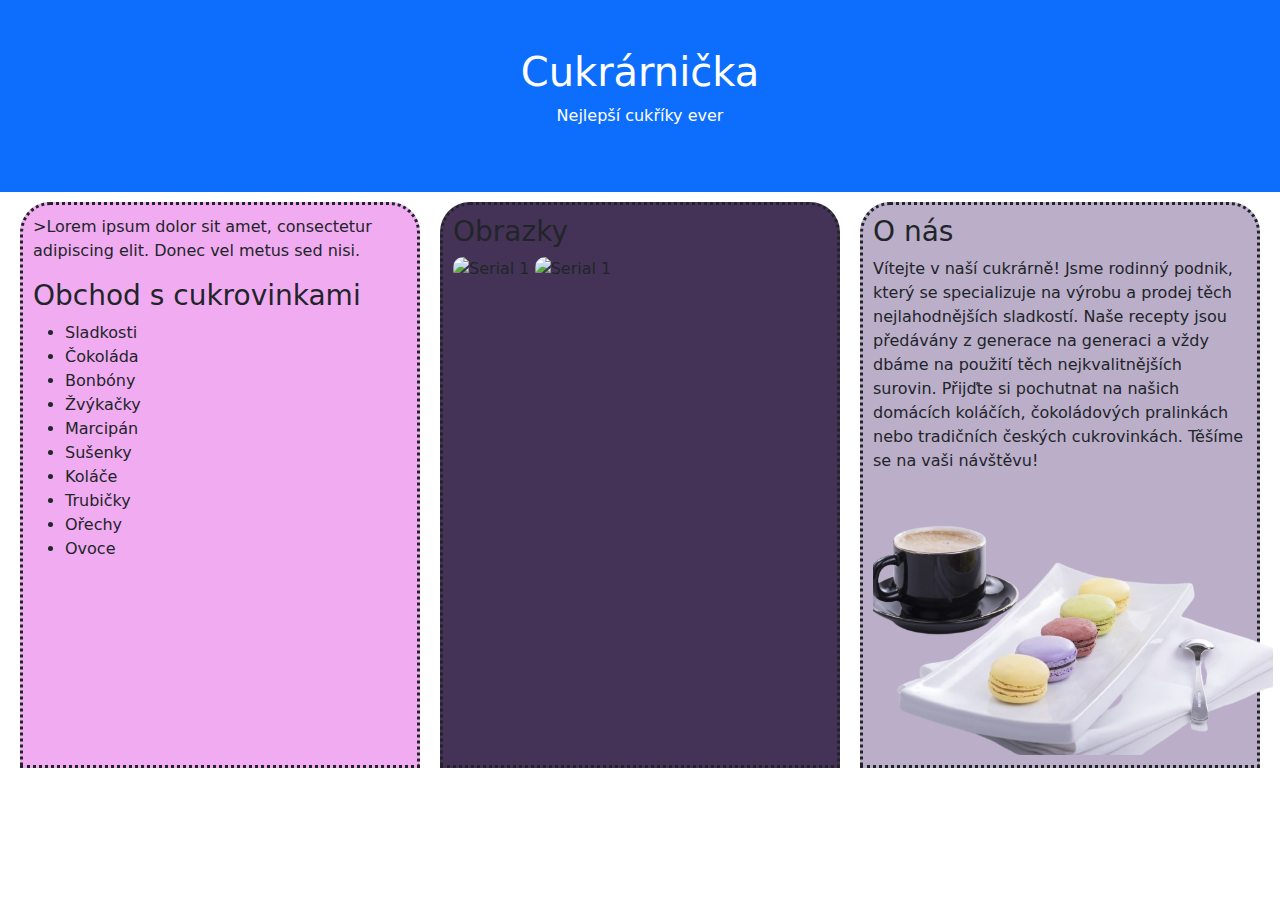
==== obchod-cukrovinky-main/index.html @ 46e3968d "first commit" ====
<!DOCTYPE html>
<html lang="cs">

<head>
    <meta charset="UTF-8">
    <meta name="viewport" content="width=device-width, initial-scale=1.0">
    <title>Cukrárnička</title>

    <link rel="stylesheet" href="style-tabor.css">

    <!-- Bootstrap 5 CSS -->
    <link href="https://cdn.jsdelivr.net/npm/bootstrap@5.3.2/dist/css/bootstrap.min.css" rel="stylesheet">



</head>

<body>
    <div class="conteiner-fluid p-5 bg-primary text-white text-center">
        <h1>Cukrárnička</h1>
        <p>Nejlepší cukříky ever</p>
    </div>
    <main>

        <div class="flex-kontejner">
            <div class="karta kartaleva">
                <p>>Lorem ipsum dolor sit amet, consectetur adipiscing elit. Donec vel metus sed nisi.</p>

                <h3>Obchod s cukrovinkami </h3>
                <ul>
                    <li>Sladkosti</li>
                    <li>Čokoláda</li>
                    <li>Bonbóny</li>
                    <li>Žvýkačky</li>
                    <li>Marcipán</li>
                    <li>Sušenky</li>
                    <li>Koláče</li>
                    <li>Trubičky</li>
                    <li>Ořechy</li>
                    <li>Ovoce</li>
                </ul>

            </div>

            <div class="karta kartaprava">
                <h3>Obrazky</h3>

                <img class="obrazek"
                 src="https://images.pexels.com/photos/618918/pexels-photo-618918.jpeg?auto=compress&cs=tinysrgb&w=1260&h=750&dpr=1"
                    alt="Serial 1" >
                <img class="obrazek"
                src="https://images.pexels.com/photos/205961/pexels-photo-205961.jpeg?auto=compress&cs=tinysrgb&w=1260&h=750&dpr=1"
                    alt="Serial 1" >


            </div>
            <div class="karta kartastredni">
                <h3>O nás</h3>
                <p>Vítejte v naší cukrárně! Jsme rodinný podnik, který se specializuje na výrobu a prodej těch
                    nejlahodnějších sladkostí. Naše recepty jsou předávány z generace na generaci a vždy dbáme na
                    použití těch nejkvalitnějších surovin. Přijďte si pochutnat na našich domácích koláčích,
                    čokoládových pralinkách nebo tradičních českých cukrovinkách. Těšíme se na vaši návštěvu!</p>
                    <img src="macaroon.png" alt="Macaron" width=400px>
            </div>
        </div>
    </main>

</body>

</html>
---- obchod-cukrovinky-main/style-tabor.css ----
.headline {
    display: flex;
    justify-content: center;
    flex-direction: column;
    align-items: center;
    background-color: #da8686;
}

/*
.flex-kontejner {
    display: flex; 
    flex-wrap: wrap;
    flex-direction: row;
    justify-content: space-around;
    width: 100%;
}
*/



    /* max-width: 1500px; */


    /* flex-wrap umožňuje zalamování položek, když se nevejdou do jednoho řádku */
    /* flex-wrap: wrap; Zkuste zakomentovat nebo změnit na nowrap */

    /* justify-content: center;
    align-items: center; */
    /* height: 300vh;  */
    /* flex-direction: row; Zkuste změnit na column */
      
    /* justify-content řídí zarovnání položek podél hlavní osy:
       flex-start, flex-end, center, space-between, space-around, space-evenly */
    /* justify-content: space-evenly; Vyzkoušejte i další hodnoty */
    
    /* align-items řídí zarovnání podél křížové osy:
       flex-start, flex-end, center, stretch, baseline */
    /* align-items: flex-start; Vyzkoušejte např. flex-start nebo stretch */
    
    
    

/*
.karta {
    
    width: 440px;

    margin: 10px;
    padding: 10px;
    background-color: #c91313;
    border-radius: 10px;
   
}*/



.obrazek {
    width: 200px;
    height: 200px;
    border-radius: 10px;
    margin: 10px;
    flex:1;
    object-fit: cover;
    object-position: top;
}

/* Standardní styl */
.flex-kontejner {
    display: flex; 
    justify-content: center;
    flex-wrap: wrap;
    
    flex-direction: row;
    /*flex-wrap: wrap; */
}

    .obrazek {
        width: 200px; /* Nastaví šířku obrázku na 100% šířky karty */
        height: 200px; /* Nastaví pevnou výšku obrázku na 400px */
        border-radius: 10px;
        margin: 0; /* Odstraní mezery kolem obrázku */
        object-fit: cover;
        
        }


.karta {
    margin: 10px;
    border-radius: 30px 30px 0px 0px;
    border-style: dotted;
    padding: 10px;
    width: 400px;
}

.stylized::first-letter {
    font-size: 3rem;        /* Velikost prvního písmena */
    font-weight: bold;      /* Tučné písmo */
    color: #a83232;         /* Barva prvního písmena */
    float: left;            /* Obtékání textu kolem písmene */
    margin-right: 10px;     /* Odsazení od textu */
    line-height: 1;         /* Zarovnání řádku */
    font-family: Georgia, serif; /* Stylové písmo */
  }

.kartaleva {
    background-color: rgb(241, 171, 241);
    
}

.kartaprava {
    background-color: rgb(69, 51, 87);
    

}

/* Media Query pro šířky pod 500 px */


h1 {
    font-size: 1.5em;
}


.h1 {
    color: violet;
    background-color: #da8686;
}
.kartastredni {
    background-color: rgb(187, 174, 201);
    
}
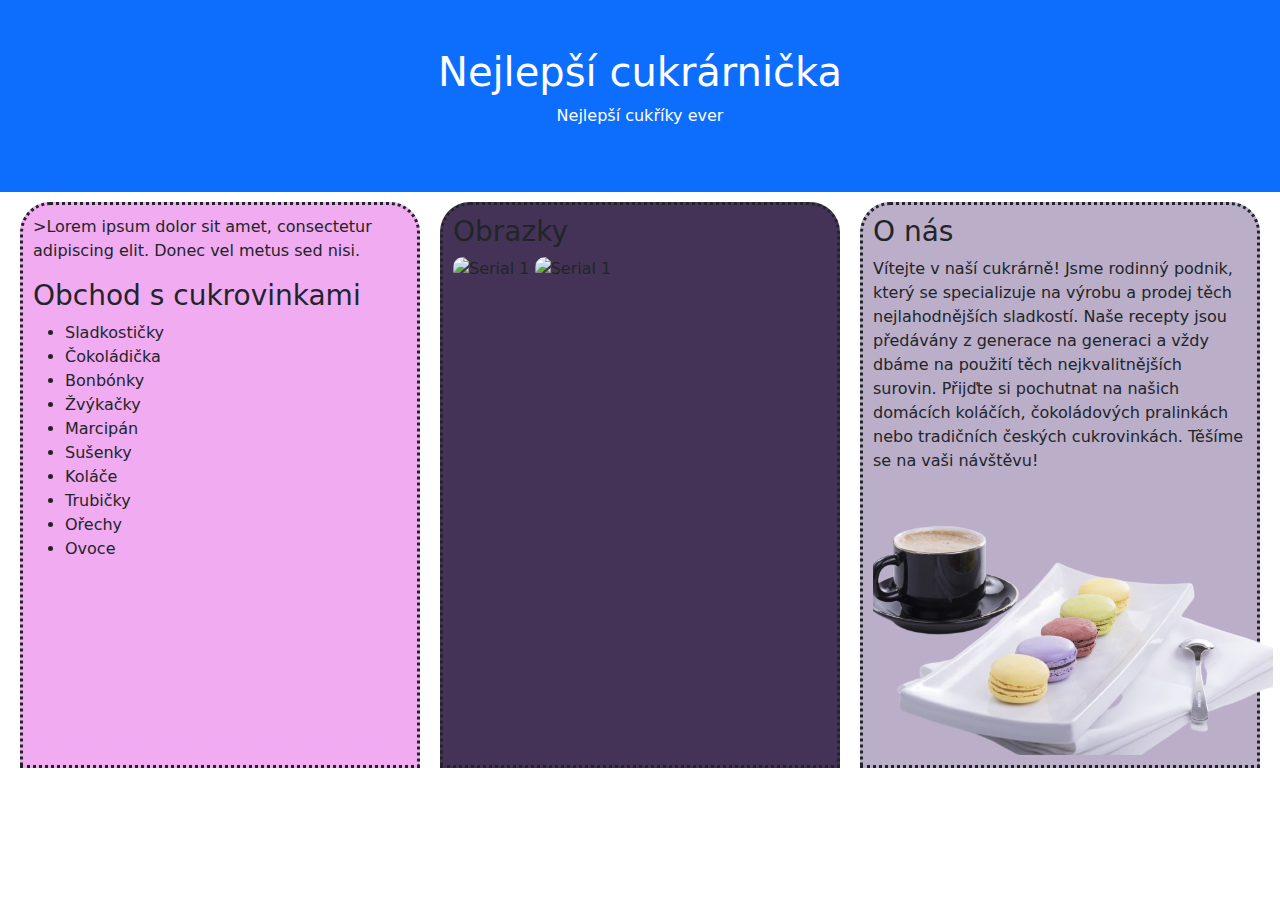
==== commit 571b465e: "Update index.html" ====
--- a/obchod-cukrovinky-main/index.html
+++ b/obchod-cukrovinky-main/index.html
@@ -17,7 +17,7 @@
 
 <body>
     <div class="conteiner-fluid p-5 bg-primary text-white text-center">
-        <h1>Cukrárnička</h1>
+        <h1>Nejlepší cukrárnička</h1>
         <p>Nejlepší cukříky ever</p>
     </div>
     <main>
@@ -28,9 +28,9 @@
 
                 <h3>Obchod s cukrovinkami </h3>
                 <ul>
-                    <li>Sladkosti</li>
-                    <li>Čokoláda</li>
-                    <li>Bonbóny</li>
+                    <li>Sladkostičky</li>
+                    <li>Čokoládička</li>
+                    <li>Bonbónky</li>
                     <li>Žvýkačky</li>
                     <li>Marcipán</li>
                     <li>Sušenky</li>
@@ -67,4 +67,4 @@
 
 </body>
 
-</html>+</html>
